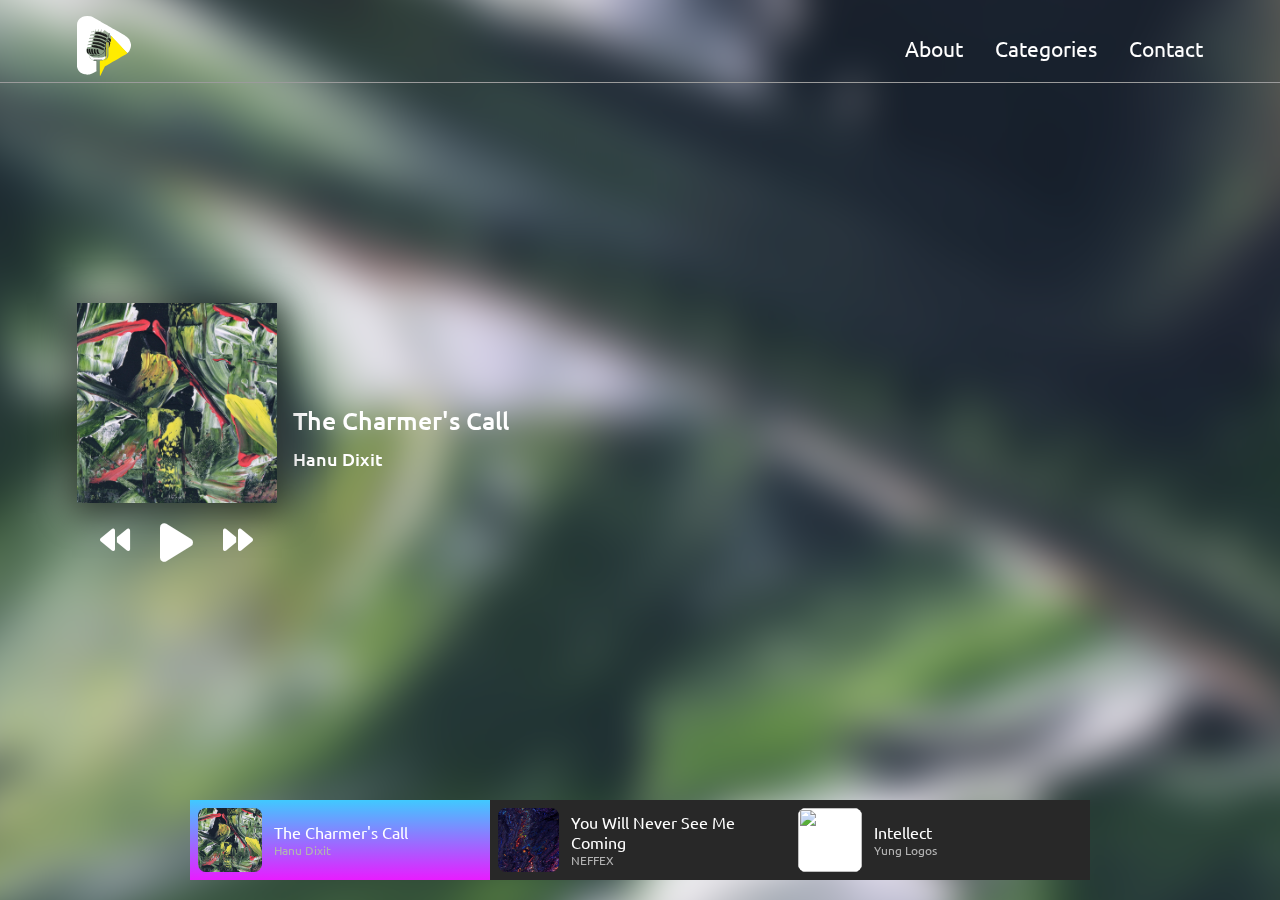
==== index.html @ 8932357e "Initial commit" ====
<!DOCTYPE html>
<html lang="en">

<head>
    <meta charset="UTF-8">
    <meta http-equiv="X-UA-Compatible" content="IE=edge">
    <meta name="viewport" content="width=device-width, initial-scale=1.0">
    <link rel="stylesheet" href="https://cdnjs.cloudflare.com/ajax/libs/font-awesome/6.4.0/css/all.min.css">
    <link rel="stylesheet" href="style.css">
    <title>Radio</title>
</head>

<body>
    <header>
        <nav>
            <div class="logo">
                <a href=""><img src="assets/Asset 1.svg" alt="" height="60rem"></a>
            </div>
            <ul>
                <li><a href="" class="menu__link">About</a></li>
                <li><a href="" class="menu__link">Categories</a></li>
                <li><a href="" class="menu__link">Contact</a></li>
            </ul>
        </nav>
    </header>
    <div class="background">
        <img src="" id="bg-img">
    </div>

    <div class="container">
        <div class="current-channel">
            <div class="channel-img-controllers">
                <div class="player-img">
                    <img src="" class="active" id="cover">
                </div>

                <div class="player-controls">
                    <i class="fa-solid fa-backward" title="Previous" id="prev"></i>
                    <i class="fa-solid fa-play play-button" title="Play" id="play"></i>
                    <i class="fa-solid fa-forward" title="Next" id="next"></i>
                </div>
            </div>
            <div class="channel-names">
                <h2 id="channel-title"></h2>
                <h3 id="channel-artist"></h3>
            </div>
        </div>

        <div class="other-channels">
            <div class="audio-player active">
                <div class="album-cover"><img src="assets/1.jpg" alt=""></div>
                <div>
                    <div class="song-title">The Charmer's Call</div>
                    <p class="artist">Hanu Dixit</p>
                </div>
            </div>
            <div class="audio-player ">
                <div class="album-cover"><img src="assets/2.jpg" alt=""></div>
                <div>
                    <div class="song-title">You Will Never See Me Coming</div>
                    <p class="artist">NEFFEX</p>
                </div>
            </div>
            <div class="audio-player">
                <div class="album-cover"><img src="assets/3.jpg" alt=""></div>
                <div>
                    <div class="song-title">Intellect</div>
                    <p class="artist">Yung Logos</p>
                </div>
            </div>
        </div>
    </div>
    </div>


    <script src="main.js"></script>
</body>

</html>
---- style.css ----
@import url('https://fonts.googleapis.com/css2?family=Ubuntu:wght@300;400;500;700&display=swap');

html{
    box-sizing: border-box;
}

body{
    margin: 0;
    font-family: 'Ubuntu', sans-serif;
    font-size: 12px;
    height: 100vh;
    padding: 0 6%;
}
header{
    position: fixed;
    top:0;
    left:0;
    width:100%;
    padding: 1rem 0;
 
}
nav{
    display: flex;
    justify-content: space-between;
    align-items: center;
    padding: 0 6%;
    border-bottom: #9b9b9b solid 0.75px;
}

.logo a{
    color: #fff;
    text-decoration: none;
    font-size: 1.3rem;
}
ul{
    display: flex;
    justify-content: center;
    gap: 2rem;
}

li{
    list-style: none;

}

li a{
    text-decoration: none;
    color: #fff;
    font-size: 1.3rem;
}

.menu__link {
    color: #fff;
    line-height: 2;
    position: relative;
  }
  
  .menu__link::before {
    content: '';
    width: 0;
    height: 2px;
    border-radius: 2px;
    background-color: #fff;
    position: absolute;
    bottom: -.25rem;
    left: 0;
    transition: width .4s;
  }
  
  .menu__link:hover::before {
    width: 100%;
  }
.background{
    position: fixed;
    width: 200%;
    height: 200%;
    top: -50%;
    left: -50%;
    z-index: -1;
}

.background img{
    position: absolute;
    margin: auto;
    top: 0;
    left: 0;
    bottom: 0;
    right: 0;
    min-width: 50%;
    min-height: 50%;
    filter: blur(10px);
    -webkit-filter: blur(20px);
    transform: scale(1.1);
}

.container{
    display: flex;
    flex-direction: column;
    height: 100vh;
}

.current-channel{
    flex: 1;
    padding-top: 5rem;
    display: flex;
    align-items: center;
    transition: all 0.5s ease;
}

.player-img{
    width: 200px;
    height: 200px;
    position: relative;
}

.player-img img{
    object-fit: cover;
    height: 0;
    width: 0;
    opacity: 0;
    box-shadow: 0 5px 30px 5px rgba(0, 0, 0, 0.5);
}

.player-img:hover img{
    box-shadow: 0 5px 30px 5px rgba(0, 0, 0, 0.8);
}

.player-img img.active{
    width: 100%;
    height: 100%;
    transition: all 0.5s;
    opacity: 1;
}

.channel-names{
    color: #fff
}
h2{
    font-size: 25px;
    text-align: center;
    font-weight: 500;
    margin: 10px 0 0;
}

h3{
    font-size: 18px;
    font-weight: 500;
    margin: 10px 0 0;
}

.player-controls{
    margin-top: 15px;
    position: relative;
    display: flex;
    justify-content: center;
    align-items: center;
    gap:30px;
    width: 200px;
}

.fa-solid{
    font-size: 30px;
    color: #fff;
    cursor: pointer;
    user-select: none;
    transition: all 0.3s ease;
}

.fa-solid:hover{
    filter: brightness(80%);
}

.play-button{
    font-size: 44px;
    position: relative;
    top: 3px;
}

.channel-names{
    margin-left: 1rem;
    display: flex;
    justify-content: center;
    flex-direction: column
}

/*=================================other channels==================================*/

.other-channels{
    height: 100px;
    padding: 1rem 0 0;
    display: flex;
    justify-content: center
   }
.audio-player {
    display: flex;
    align-items: center;
    width: 300px;
    height: 80px;
    background-color: #282828;
    padding: 8px;
    cursor: pointer;
    box-sizing: border-box;
  }

  .audio-player.active{
    background: linear-gradient(0deg, #e81cff 0%, #40c9ff 100% );
  }
  
  .album-cover {
    width: 64px;
    height: 64px;
    background-color: #fff;
    border-radius: 8px;
    margin-right: 12px;
    overflow: hidden;
  }
  .album-cover img{
    width: 100%;
    height: 100%;
    object-fit: cover;

  }
  .song-info {
    margin-bottom: 4px;
  }
  
  .song-title {
    font-size: 16px;
    color: #fff;
    margin: 0;
  }
  
  .artist {
    font-size: 12px;
    color: #b3b3b3;
    margin: 0;
  }

  
  @keyframes progress-animation {
    0% {
      transform: scaleX(0);
    }
  
    100% {
      transform: scaleX(1);
    }
  }
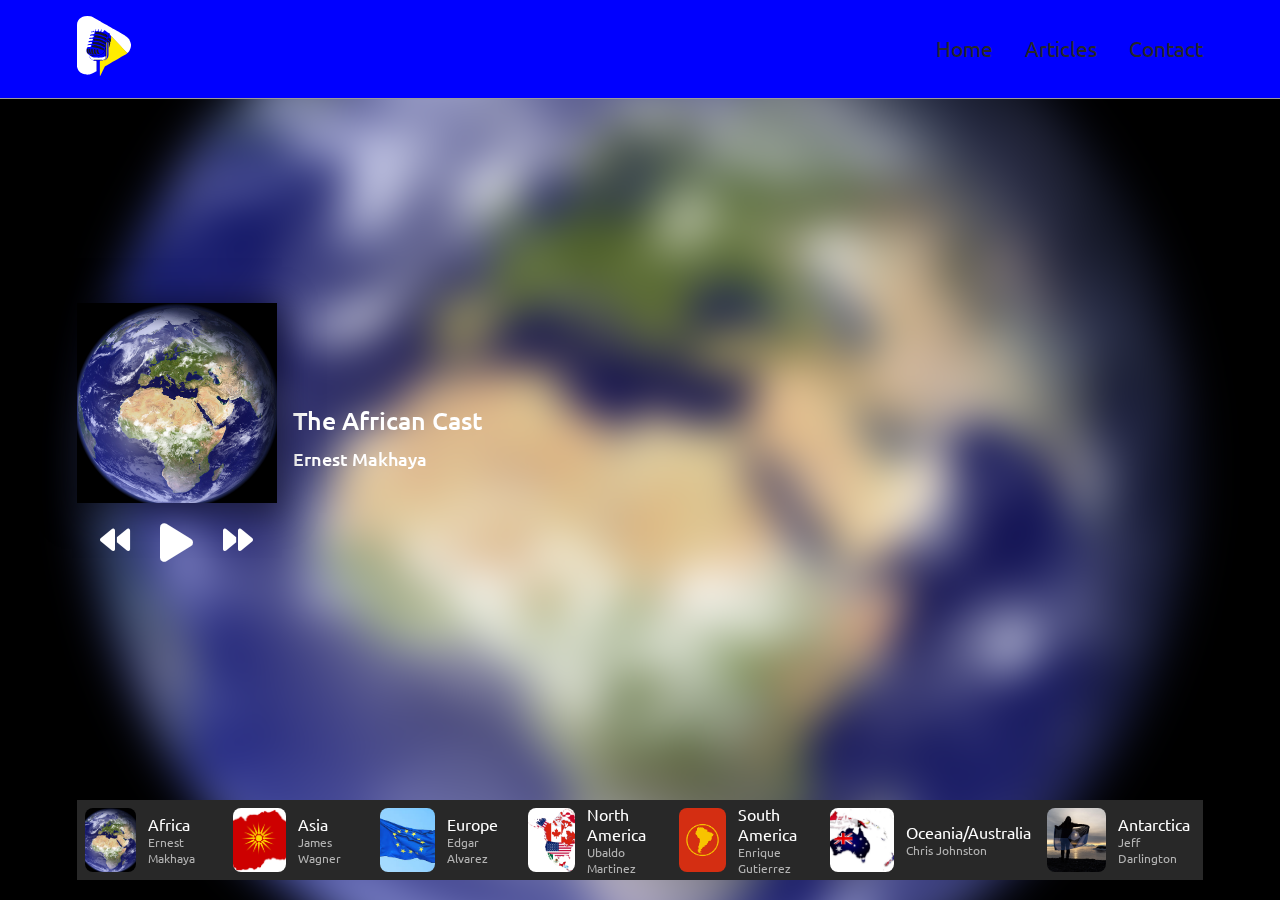
==== commit 8ac88ab6: "podcast" ====
--- a/index.html
+++ b/index.html
@@ -17,9 +17,9 @@
                 <a href=""><img src="assets/Asset 1.svg" alt="" height="60rem"></a>
             </div>
             <ul>
-                <li><a href="" class="menu__link">About</a></li>
-                <li><a href="" class="menu__link">Categories</a></li>
-                <li><a href="" class="menu__link">Contact</a></li>
+                <li><a href="index.html" class="menu__link">Home</a></li>
+                <li><a href="arrticle.html" class="menu__link">Articles</a></li>
+                <li><a href="contact.html" class="menu__link">Contact</a></li>
             </ul>
         </nav>
     </header>
@@ -47,29 +47,56 @@
         </div>
 
         <div class="other-channels">
-            <div class="audio-player active">
-                <div class="album-cover"><img src="assets/1.jpg" alt=""></div>
+            <div class="audio-player" id="africa-audio">
+                <div class="album-cover"><img src="assets/AFRICA.jpg" alt="Africa"></div>
                 <div>
-                    <div class="song-title">The Charmer's Call</div>
-                    <p class="artist">Hanu Dixit</p>
+                    <div class="song-title">Africa</div>
+                    <p class="artist">Ernest Makhaya </p>
                 </div>
             </div>
-            <div class="audio-player ">
-                <div class="album-cover"><img src="assets/2.jpg" alt=""></div>
+            <div class="audio-player" id="asia-audio">
+                <div class="album-cover"><img src="assets/ASIA.png" alt="Asia"></div>
                 <div>
-                    <div class="song-title">You Will Never See Me Coming</div>
-                    <p class="artist">NEFFEX</p>
+                    <div class="song-title">Asia</div>
+                    <p class="artist">James Wagner</p>
                 </div>
             </div>
-            <div class="audio-player">
-                <div class="album-cover"><img src="assets/3.jpg" alt=""></div>
+            <div class="audio-player" id="europe-audio">
+                <div class="album-cover"><img src="assets/Europe.jfif" alt="Europe"></div>
                 <div>
-                    <div class="song-title">Intellect</div>
-                    <p class="artist">Yung Logos</p>
+                    <div class="song-title">Europe</div>
+                    <p class="artist">Edgar Alvarez</p>
+                </div>
+            </div>
+            <div class="audio-player" id="northamerica-audio">
+                <div class="album-cover"><img src="assets/north America.png" alt="North America"></div>
+                <div>
+                    <div class="song-title">North America</div>
+                    <p class="artist">Ubaldo Martinez</p>
+                </div>
+            </div>
+            <div class="audio-player" id="southamerica-audio">
+                <div class="album-cover"><img src="assets/south america.png" alt="South America"></div>
+                <div>
+                    <div class="song-title">South America</div>
+                    <p class="artist">Enrique Gutierrez </p>
+                </div>
+            </div>
+            <div class="audio-player" id="oceania-audio">
+                <div class="album-cover"><img src="assets/oceania-flags-helge.jpg" alt="Oceania"></div>
+                <div>
+                    <div class="song-title">Oceania/Australia</div>
+                    <p class="artist">Chris Johnston</p>
+                </div>
+            </div>
+            <div class="audio-player" id="antarctica-audio">
+                <div class="album-cover"><img src="assets/ANTARCTICA.jpg" alt="Antarctica"></div>
+                <div>
+                    <div class="song-title">Antarctica</div>
+                    <p class="artist">Jeff Darlington</p>
                 </div>
             </div>
         </div>
-    </div>
     </div>
 
 
--- a/style.css
+++ b/style.css
@@ -16,19 +16,21 @@
     top:0;
     left:0;
     width:100%;
-    padding: 1rem 0;
- 
+
+   
 }
 nav{
     display: flex;
     justify-content: space-between;
     align-items: center;
-    padding: 0 6%;
+    padding: 1rem 6%;
+    background: blue;
+    color: #474649;
     border-bottom: #9b9b9b solid 0.75px;
 }
 
 .logo a{
-    color: #fff;
+    color: #282828;
     text-decoration: none;
     font-size: 1.3rem;
 }
@@ -45,12 +47,12 @@
 
 li a{
     text-decoration: none;
-    color: #fff;
+    color: #282828;
     font-size: 1.3rem;
 }
 
 .menu__link {
-    color: #fff;
+    color: #282828;
     line-height: 2;
     position: relative;
   }
@@ -60,7 +62,7 @@
     width: 0;
     height: 2px;
     border-radius: 2px;
-    background-color: #fff;
+    background-color: #282828;
     position: absolute;
     bottom: -.25rem;
     left: 0;
@@ -78,7 +80,6 @@
     left: -50%;
     z-index: -1;
 }
-
 .background img{
     position: absolute;
     margin: auto;
@@ -183,7 +184,7 @@
     flex-direction: column
 }
 
-/*=================================other channels==================================*/
+/*==========other channels==========*/
 
 .other-channels{
     height: 100px;
@@ -246,4 +247,135 @@
       transform: scaleX(1);
     }
   }
-  +
+
+
+/* Articles Section */
+.articles-section {
+    display: flex;
+    flex-direction: column;
+    gap: 2rem;
+    padding-top: 8rem;
+    color: #fff;
+}
+
+.article {
+    background-color: rgba(95, 92, 92, 0.7);
+    padding: 1rem;
+    border-radius: 8px;
+    display: flex;
+    justify-content: center;
+}
+
+.article h2 {
+    font-size: 1.5rem;
+    margin-bottom: 1rem;
+    margin: 0 0 10px 0;
+    text-align: center;
+}
+
+.article p {
+    font-size: 20px;
+    margin-bottom: 1rem;
+    margin: 0;
+    margin: 0;
+    text-align: justify;
+    padding: 10px;
+    line-height: 1.6;
+}
+
+.article video {
+    border-radius: 8px;
+    width: 40%;
+    height: auto;
+}
+
+.article-content {
+    display: flex;
+    align-items: center;
+    gap: 20px; 
+}
+.article-text {
+    width: 60%; 
+    display: flex;
+    flex-direction: column;
+    justify-content: center;
+}
+
+.articles-section {
+    display: flex;
+    flex-direction: column;
+    gap: 20px; 
+}
+
+
+
+
+.container1 video {
+    width: 40%; 
+    max-width: 400px; 
+    height: auto; 
+    display: block; 
+    margin: 0 auto; 
+}
+
+.contact-section {
+    padding-top: 5rem;
+    color: #fff;
+}
+
+.contact-section h1 {
+    text-align: center;
+    margin-bottom: 1rem;
+    font-size: 2rem;
+}
+
+.contact-section p {
+    text-align: center;
+    margin-bottom: 2rem;
+    font-size: 1.2rem;
+}
+
+form {
+    max-width: 600px;
+    margin: 0 auto;
+    background-color: rgba(0, 0, 0, 0.7);
+    padding: 2rem;
+    border-radius: 8px;
+}
+
+.form-group {
+    margin-bottom: 1.5rem;
+}
+
+.form-group label {
+    display: block;
+    margin-bottom: 0.5rem;
+    font-size: 1rem;
+}
+
+.form-group input,
+.form-group textarea {
+    width: 100%;
+    padding: 0.75rem;
+    border: none;
+    border-radius: 4px;
+    font-size: 1rem;
+}
+
+.submit-btn {
+    display: block;
+    width: 100%;
+    padding: 0.75rem;
+    border: none;
+    border-radius: 4px;
+    background-color: #1DB954;
+    color: #fff;
+    font-size: 1.2rem;
+    cursor: pointer;
+    transition: background-color 0.3s ease;
+}
+
+.submit-btn:hover {
+    background-color: #1ed760;
+}
